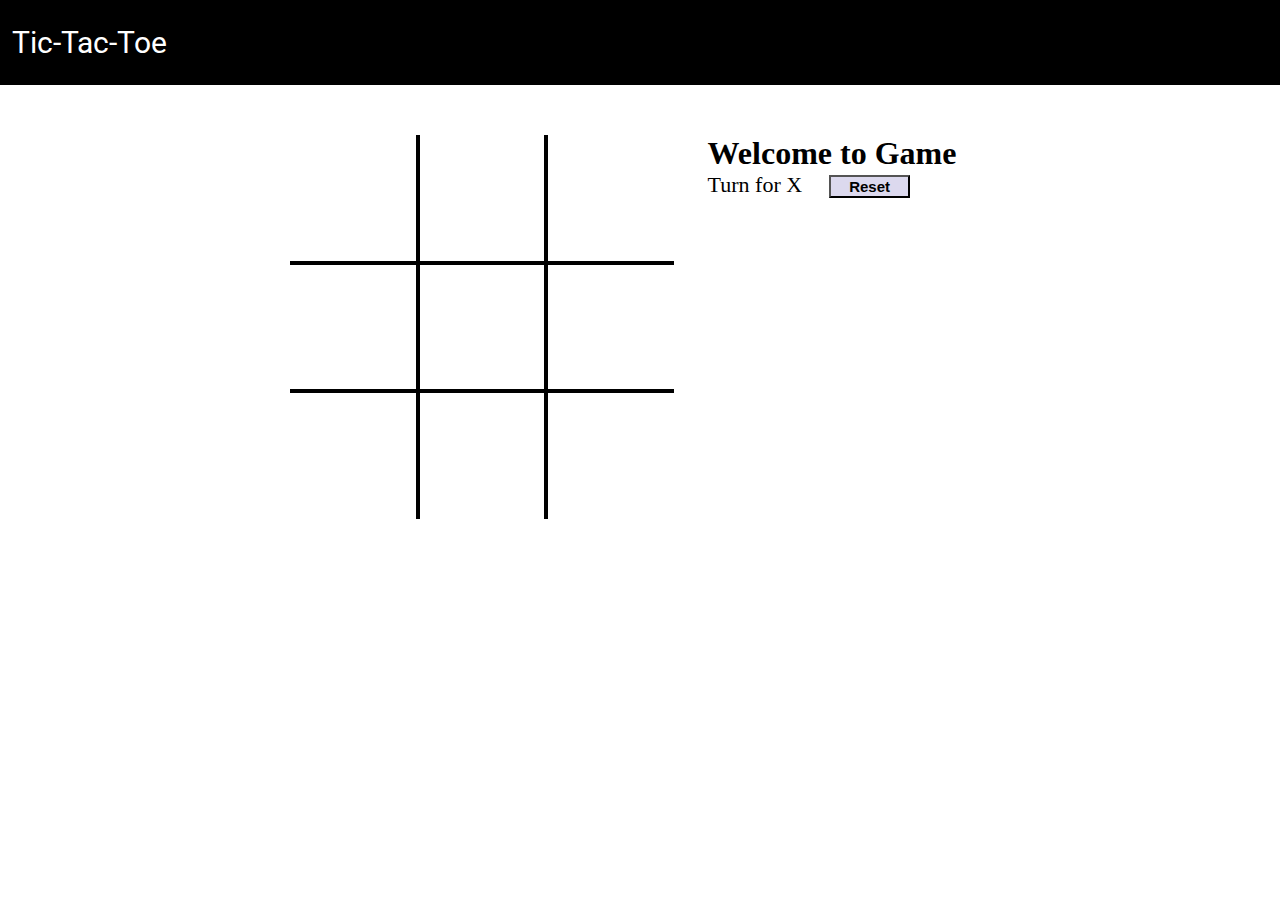
==== index.html @ 968aadf8 "First Commit" ====
<!DOCTYPE html>
<html lang="en">
<head>
    <meta charset="UTF-8">
    <meta name="viewport" content="width=device-width, initial-scale=1.0">
    <title>Tic Tac Toe</title>
    <link rel="StyleSheet" href="style.css">
</head>
<body>
    <nav>
        <ul>
            <li>Tic-Tac-Toe</li>
        </ul>
    </nav>

    <div class="gameContainer">
        <div class="container">
            <div class="line"></div>
            <div class="box bt-0 bl-0"><span class="boxText"></span></div>
            <div class="box bt-0"><span class="boxText"></span></div>
            <div class="box bt-0 br-0"><span class="boxText"></span></div>
            <div class="box bl-0"><span class="boxText"></span></div>
            <div class="box"><span class="boxText"></span></div>
            <div class="box br-0"><span class="boxText"></span></div>
            <div class="box bb-0 bl-0"><span class="boxText"></span></div>
            <div class="box bb-0"><span class="boxText"></span></div>
            <div class="box bb-0 br-0"><span class="boxText"></span></div>
        </div>
        <div class="gameInfo">
            <h1>Welcome to Game</h1>
            <div>
                <span class="info">Turn for X</span>
                <button id="reset" onclick="">Reset</button>
            </div>
            <div class="imagebox">
                <img src="winner.gif" alt="">
            </div>
        </div>
    </div>
    <script src="game.js"></script>
</body>
</html>
---- style.css ----
@import url("https://fonts.googleapis.com/css2?family=Playfair+Display:ital,wght@0,500;1,400&family=Roboto&display=swap");

* {
  margin: 0;
  padding: 0;
}

nav ul {
  list-style-type: none;
}

nav {
  background-color: black;
  color: white;
  height: 85px;
  font-size: 30px;
  display: flex;
  align-items: center;
  padding: 0 12px;
  font-family: "Playfair Display", serif;
  font-family: "Roboto", sans-serif;
}

.gameContainer {
  /* background-color: aqua; */
  display: flex;
  justify-content: center;
  margin-top: 50px;
}

.container {
  display: grid;
  position: relative;
  grid-template-rows: repeat(3, 10vw);
  grid-template-columns: repeat(3, 10vw);
  font-family: system-ui, -apple-system, BlinkMacSystemFont, "Segoe UI", Roboto,
    Oxygen, Ubuntu, Cantarell, "Open Sans", "Helvetica Neue", sans-serif;
}

.box{
 border: 2px solid black;  
 font-size: 7vw; 
 cursor: pointer;
 display:flex ;
 justify-content: center;
 align-items: center;
}

.box:hover{
    background-color: rgb(236, 247, 243);
   }

   .gameInfo{
    padding: 0 34px;
   }
   .imagebox img
{
    width: 0;
    transition: width 1s ease-in-out;
}

.br-0{
    border-right: 0;
}

.bl-0{
    border-left: 0;
}

.bt-0{
    border-top: 0;
}

.bb-0{
    border-bottom: 0;
}

#reset{
    margin:0 23px;
    padding:1px 18px;
    background: rgb(220, 217, 238);
    border-radius: 0px;
    cursor: pointer;
    font-family: sans-serif;
    font-size: 15px;
    font-weight: bold;
}

#reset:hover{
    background: rgb(202, 197, 224);
}

.line{
    background-color: black;
    width: 0;
    height: 3px;
    position: absolute;
    transition: width 1s ease-in-out;
    background-color: rgb(52, 52, 161);

}

.info{
    font-size: 22px;
}

@media screen and (max-width: 550px)
{
#contents{
    width:90%
}
.gameContainer{
    flex-wrap: wrap;
}
.gameInfo{
    margin-top: 30px;
}
.container{
    grid-template-columns: repeat(3,16vw);
    grid-template-rows: repeat(3,16vw);
}
.info{
    font-size: 25px;
}
}
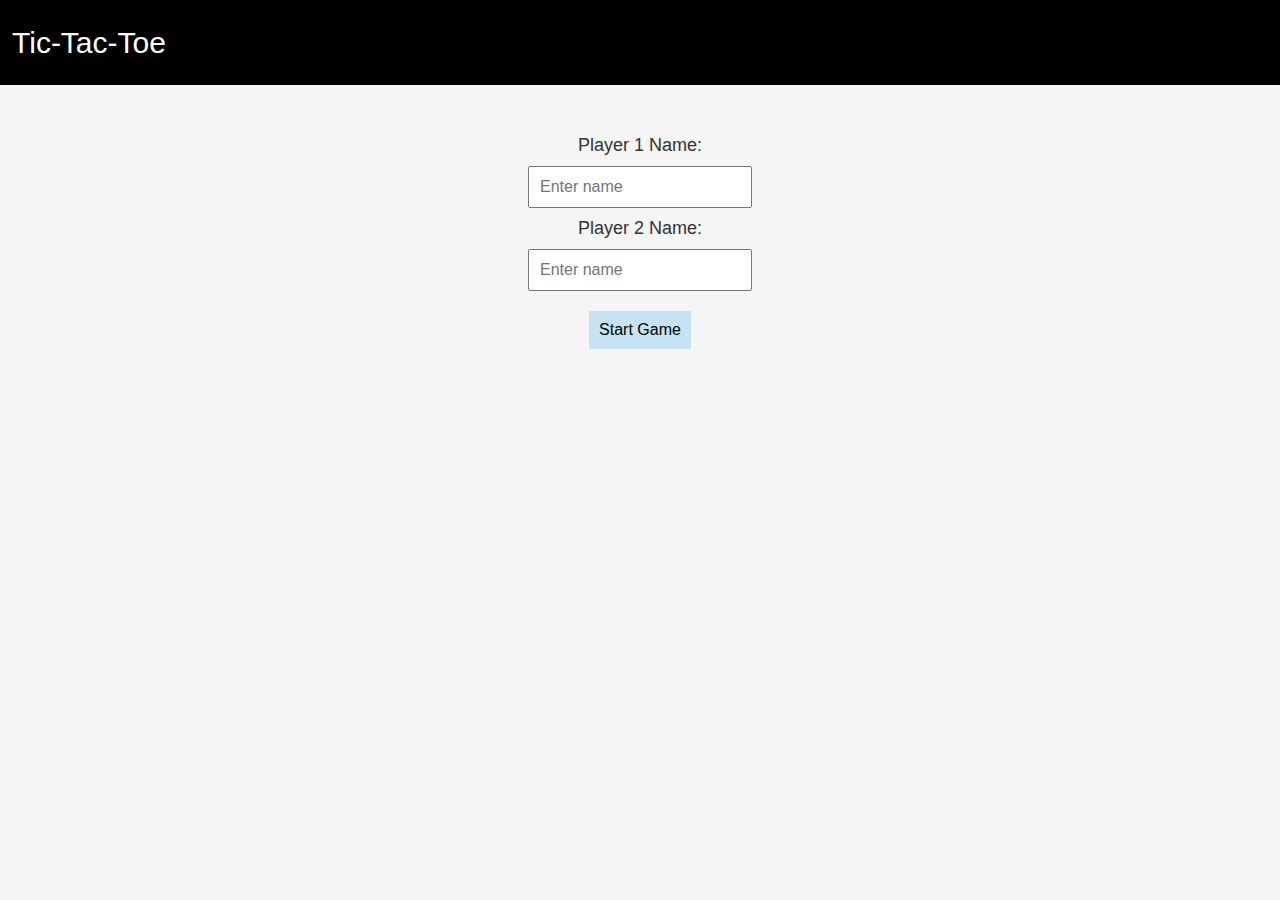
==== commit ab5b6147: "Player Name Added" ====
--- a/index.html
+++ b/index.html
@@ -4,7 +4,8 @@
     <meta charset="UTF-8">
     <meta name="viewport" content="width=device-width, initial-scale=1.0">
     <title>Tic Tac Toe</title>
-    <link rel="StyleSheet" href="style.css">
+    <link rel="StyleSheet" href="index.css">
+
 </head>
 <body>
     <nav>
@@ -13,30 +14,29 @@
         </ul>
     </nav>
 
-    <div class="gameContainer">
-        <div class="container">
-            <div class="line"></div>
-            <div class="box bt-0 bl-0"><span class="boxText"></span></div>
-            <div class="box bt-0"><span class="boxText"></span></div>
-            <div class="box bt-0 br-0"><span class="boxText"></span></div>
-            <div class="box bl-0"><span class="boxText"></span></div>
-            <div class="box"><span class="boxText"></span></div>
-            <div class="box br-0"><span class="boxText"></span></div>
-            <div class="box bb-0 bl-0"><span class="boxText"></span></div>
-            <div class="box bb-0"><span class="boxText"></span></div>
-            <div class="box bb-0 br-0"><span class="boxText"></span></div>
-        </div>
-        <div class="gameInfo">
-            <h1>Welcome to Game</h1>
-            <div>
-                <span class="info">Turn for X</span>
-                <button id="reset" onclick="">Reset</button>
-            </div>
-            <div class="imagebox">
-                <img src="winner.gif" alt="">
-            </div>
-        </div>
+    <div id="container">
+        <label for="player1">Player 1 Name:</label>
+        <input type="text" id="player1" placeholder="Enter name" required>
+
+        <label for="player2">Player 2 Name:</label>
+        <input type="text" id="player2" placeholder="Enter name" required>
+
+        <br>
+
+        <button id="startButton" onclick="startGame()">Start Game</a></button>
     </div>
-    <script src="game.js"></script>
+    <script>
+        function startGame() {
+            let player1Name = document.getElementById('player1').value;
+            let player2Name = document.getElementById('player2').value;
+        
+            if (player1Name.trim() === '' || player2Name.trim() === '') {
+                alert('Please enter names for both players.');
+            } else {
+                // Redirect to the Tic Tac Toe game page only if both player names are entered
+                window.location.href = 'mainGame.html';
+            }
+        }
+    </script>
 </body>
-</html>+</html>
--- a/index.css
+++ b/index.css
@@ -0,0 +1,56 @@
+body {
+    font-family: Arial, sans-serif;
+    margin: 0;
+    padding: 0;
+    box-sizing: border-box;
+    background-color: #f5f5f5;
+}
+header {
+    background-color: #333;
+    color: white;
+    text-align: center;
+    padding: 1em;
+}
+nav ul {
+    list-style-type: none;
+    margin: 0;
+    padding: 0;
+}
+nav {
+    background-color: black;
+    color: white;
+    height: 85px;
+    font-size: 30px;
+    display: flex;
+    align-items: center;
+    padding: 0 12px;
+    font-family: "Playfair Display", serif;
+    font-family: "Roboto", sans-serif;
+}
+#container {
+    margin-top: 50px;
+    text-align: center;
+}
+label {
+    display: block;
+    margin: 10px;
+    font-size: 18px;
+    color: #333;
+}
+input {
+    padding: 10px;
+    font-size: 16px;
+    width: 200px;
+}
+#startButton {
+    padding: 10px;
+    font-size: 16px;
+    cursor: pointer;
+    background-color: #c6e3f3;
+    color: black;
+    border: none;
+    margin-top: 20px;
+}
+#startButton:hover {
+    background-color: rgb(204, 247, 206);
+}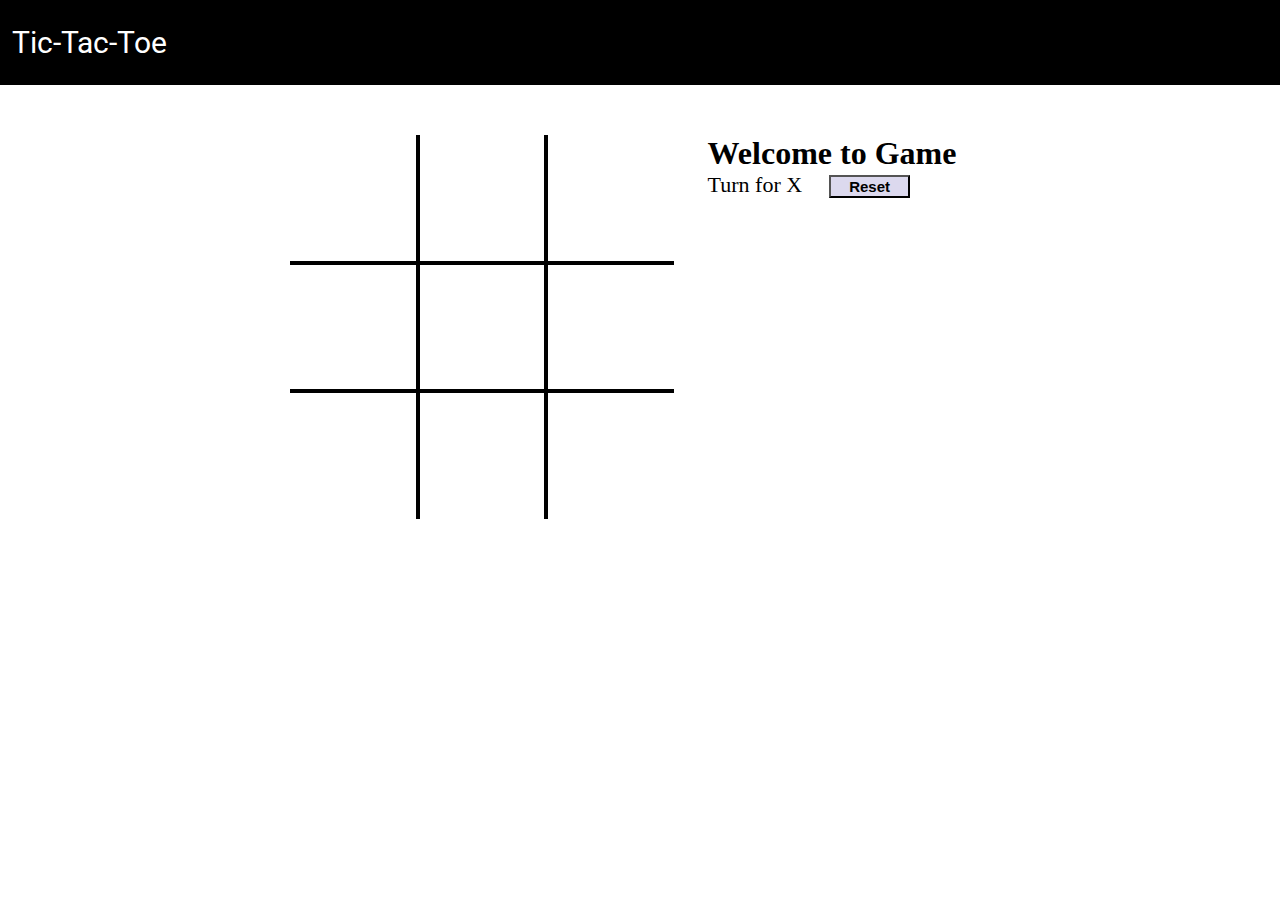
==== commit be081553: "Maintained Code Flow" ====
--- a/index.html
+++ b/index.html
@@ -4,8 +4,7 @@
     <meta charset="UTF-8">
     <meta name="viewport" content="width=device-width, initial-scale=1.0">
     <title>Tic Tac Toe</title>
-    <link rel="StyleSheet" href="index.css">
-
+    <link rel="StyleSheet" href="style.css">
 </head>
 <body>
     <nav>
@@ -14,29 +13,30 @@
         </ul>
     </nav>
 
-    <div id="container">
-        <label for="player1">Player 1 Name:</label>
-        <input type="text" id="player1" placeholder="Enter name" required>
-
-        <label for="player2">Player 2 Name:</label>
-        <input type="text" id="player2" placeholder="Enter name" required>
-
-        <br>
-
-        <button id="startButton" onclick="startGame()">Start Game</a></button>
+    <div class="gameContainer">
+        <div class="container">
+            <div class="line"></div>
+            <div class="box bt-0 bl-0"><span class="boxText"></span></div>
+            <div class="box bt-0"><span class="boxText"></span></div>
+            <div class="box bt-0 br-0"><span class="boxText"></span></div>
+            <div class="box bl-0"><span class="boxText"></span></div>
+            <div class="box"><span class="boxText"></span></div>
+            <div class="box br-0"><span class="boxText"></span></div>
+            <div class="box bb-0 bl-0"><span class="boxText"></span></div>
+            <div class="box bb-0"><span class="boxText"></span></div>
+            <div class="box bb-0 br-0"><span class="boxText"></span></div>
+        </div>
+        <div class="gameInfo">
+            <h1>Welcome to Game</h1>
+            <div>
+                <span class="info">Turn for X</span>
+                <button id="reset" onclick="">Reset</button>
+            </div>
+            <div class="imagebox">
+                <img src="winner.gif" alt="">
+            </div>
+        </div>
     </div>
-    <script>
-        function startGame() {
-            let player1Name = document.getElementById('player1').value;
-            let player2Name = document.getElementById('player2').value;
-        
-            if (player1Name.trim() === '' || player2Name.trim() === '') {
-                alert('Please enter names for both players.');
-            } else {
-                // Redirect to the Tic Tac Toe game page only if both player names are entered
-                window.location.href = 'mainGame.html';
-            }
-        }
-    </script>
+    <script src="game.js"></script>
 </body>
-</html>
+</html>--- a/style.css
+++ b/style.css
@@ -0,0 +1,125 @@
+@import url("https://fonts.googleapis.com/css2?family=Playfair+Display:ital,wght@0,500;1,400&family=Roboto&display=swap");
+
+* {
+  margin: 0;
+  padding: 0;
+}
+
+nav ul {
+  list-style-type: none;
+}
+
+nav {
+  background-color: black;
+  color: white;
+  height: 85px;
+  font-size: 30px;
+  display: flex;
+  align-items: center;
+  padding: 0 12px;
+  font-family: "Playfair Display", serif;
+  font-family: "Roboto", sans-serif;
+}
+
+.gameContainer {
+  /* background-color: aqua; */
+  display: flex;
+  justify-content: center;
+  margin-top: 50px;
+}
+
+.container {
+  display: grid;
+  position: relative;
+  grid-template-rows: repeat(3, 10vw);
+  grid-template-columns: repeat(3, 10vw);
+  font-family: system-ui, -apple-system, BlinkMacSystemFont, "Segoe UI", Roboto,
+    Oxygen, Ubuntu, Cantarell, "Open Sans", "Helvetica Neue", sans-serif;
+}
+
+.box{
+ border: 2px solid black;  
+ font-size: 7vw; 
+ cursor: pointer;
+ display:flex ;
+ justify-content: center;
+ align-items: center;
+}
+
+.box:hover{
+    background-color: rgb(236, 247, 243);
+   }
+
+   .gameInfo{
+    padding: 0 34px;
+   }
+   .imagebox img
+{
+    width: 0;
+    transition: width 1s ease-in-out;
+}
+
+.br-0{
+    border-right: 0;
+}
+
+.bl-0{
+    border-left: 0;
+}
+
+.bt-0{
+    border-top: 0;
+}
+
+.bb-0{
+    border-bottom: 0;
+}
+
+#reset{
+    margin:0 23px;
+    padding:1px 18px;
+    background: rgb(220, 217, 238);
+    border-radius: 0px;
+    cursor: pointer;
+    font-family: sans-serif;
+    font-size: 15px;
+    font-weight: bold;
+}
+
+#reset:hover{
+    background: rgb(202, 197, 224);
+}
+
+.line{
+    background-color: black;
+    width: 0;
+    height: 3px;
+    position: absolute;
+    transition: width 1s ease-in-out;
+    background-color: rgb(52, 52, 161);
+
+}
+
+.info{
+    font-size: 22px;
+}
+
+@media screen and (max-width: 550px)
+{
+#contents{
+    width:90%
+}
+.gameContainer{
+    flex-wrap: wrap;
+}
+.gameInfo{
+    margin-top: 30px;
+}
+.container{
+    grid-template-columns: repeat(3,16vw);
+    grid-template-rows: repeat(3,16vw);
+}
+.info{
+    font-size: 25px;
+}
+}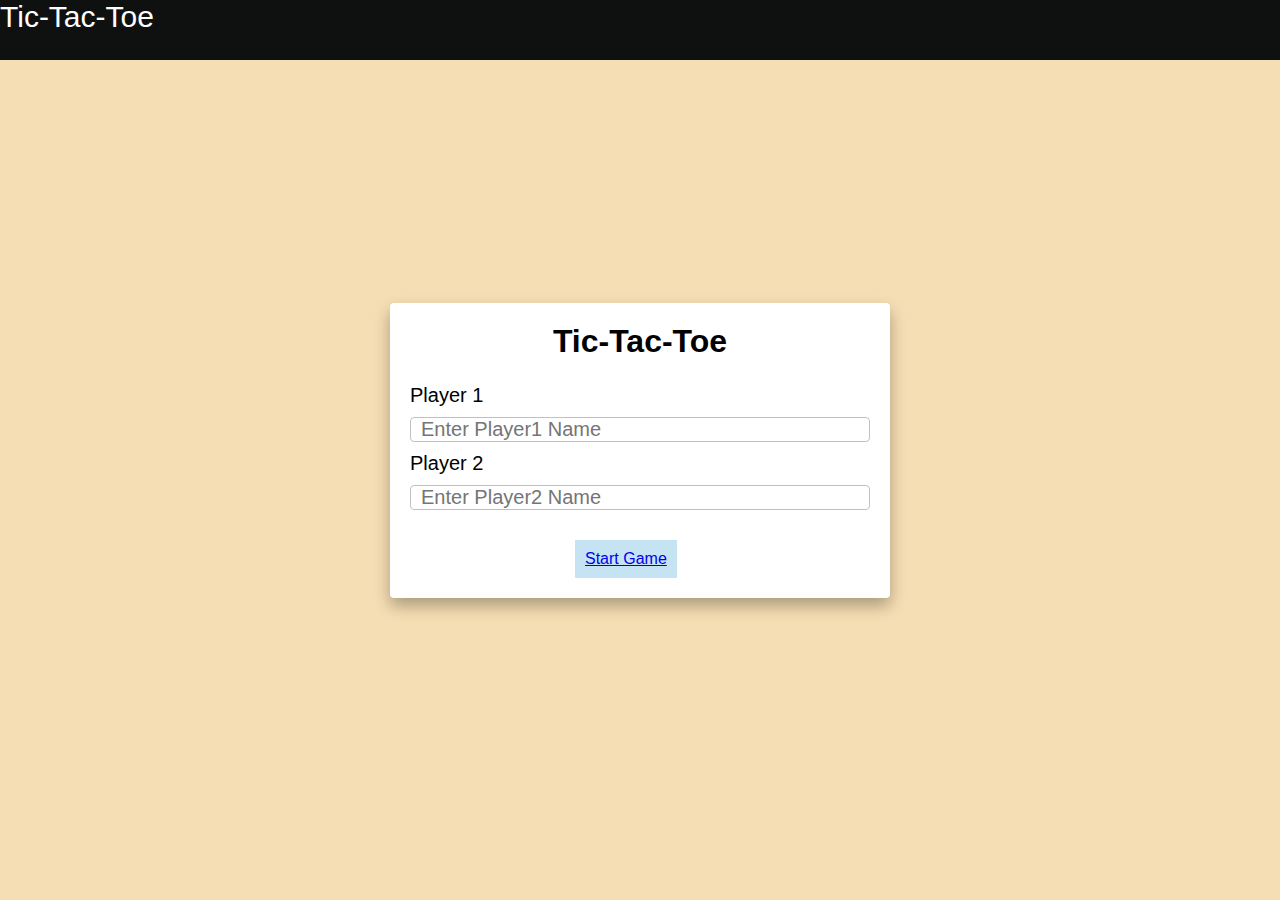
==== commit b1096798: "Final Changes in MainGame and Player Name Entry" ====
--- a/index.html
+++ b/index.html
@@ -1,42 +1,49 @@
 <!DOCTYPE html>
 <html lang="en">
+
 <head>
     <meta charset="UTF-8">
     <meta name="viewport" content="width=device-width, initial-scale=1.0">
     <title>Tic Tac Toe</title>
-    <link rel="StyleSheet" href="style.css">
+    <link rel="StyleSheet" href="index.css">
 </head>
+
 <body>
     <nav>
         <ul>
             <li>Tic-Tac-Toe</li>
         </ul>
     </nav>
+    <div class="container">
+        <form action="">
+            <h1>Tic-Tac-Toe</h1>
+            <div class="form-group">
+                <label for="player1">Player 1</label>
+                <input type="text" id="player1" class="form-control" name="player1" placeholder="Enter Player1 Name">
+            </div>
+            <div class="form-group">
+                <label for="player2">Player 2</label>
+                <input type="text" id="player2" class="form-control" name="player2" placeholder="Enter Player2 Name">
+            </div>
+            <button id="startButton" class="btn"><a href="mainGame.html"><label> Start Game</label></a></button>
+        </form>
+    </div>
+    
+        <script>
+            document.addEventListener("DOMContentLoaded", function () {
+                var startButton = document.getElementById("startButton");
+        
+                startButton.addEventListener("click", function (event) {
+                    var player1Input = document.getElementById("player1");
+                    var player2Input = document.getElementById("player2");
+        
+                    if (player1Input.value.trim() === "" || player2Input.value.trim() === "") {
+                        alert("Please enter names for both players before starting the game.");
+                        event.preventDefault(); // Prevent the form from being submitted
+                    }
+                });
+            });
+        </script>
+    </body>
 
-    <div class="gameContainer">
-        <div class="container">
-            <div class="line"></div>
-            <div class="box bt-0 bl-0"><span class="boxText"></span></div>
-            <div class="box bt-0"><span class="boxText"></span></div>
-            <div class="box bt-0 br-0"><span class="boxText"></span></div>
-            <div class="box bl-0"><span class="boxText"></span></div>
-            <div class="box"><span class="boxText"></span></div>
-            <div class="box br-0"><span class="boxText"></span></div>
-            <div class="box bb-0 bl-0"><span class="boxText"></span></div>
-            <div class="box bb-0"><span class="boxText"></span></div>
-            <div class="box bb-0 br-0"><span class="boxText"></span></div>
-        </div>
-        <div class="gameInfo">
-            <h1>Welcome to Game</h1>
-            <div>
-                <span class="info">Turn for X</span>
-                <button id="reset" onclick="">Reset</button>
-            </div>
-            <div class="imagebox">
-                <img src="winner.gif" alt="">
-            </div>
-        </div>
-    </div>
-    <script src="game.js"></script>
-</body>
 </html>--- a/index.css
+++ b/index.css
@@ -0,0 +1,76 @@
+*{
+    margin: 0;
+    padding: 0;
+    box-sizing: border-box;
+}
+body{
+    min-height: 100vh;
+    background: wheat;
+    display: flex;
+    font-family: 'Roboto', sans-serif;
+}
+.container{
+    margin:auto;
+    width: 500px;
+    max-width: 90%;
+}
+.container form{
+    width: 100%;
+    height: 100%;
+    padding: 20px;
+    background: white;
+    border-radius: 4px;
+    box-shadow: 0 8px 16px rgba(0,0,0,0.3);
+}
+#player1,#player2{
+    font-size: 20px;
+}
+.container form h1{
+    text-align: center;
+    margin-bottom: 24px;
+
+}
+.form-group{
+    font-size: 20px;
+}
+.container form .form-control{
+    width: 100%;
+    height: 100%;
+    background: white;
+    border-radius: 4px;
+    border:1px solid silver ;
+    margin: 10px 0 10px 0;
+    padding: 0 10px;
+}
+nav ul {
+    list-style-type: none;
+    margin: 0;
+    padding: 0;
+}
+nav {
+    background-color: #0f1111;
+    position: fixed;
+    top: 0px;
+    width: 100%;
+    height: 60px;
+    opacity: 1;
+    z-index: 0;
+    color: white; 
+    font-size: 30px;
+    font-family: "Playfair Display", serif;
+    font-family: "Roboto", sans-serif;
+}
+
+#startButton {
+    padding: 10px;
+    font-size: 16px;
+    cursor: pointer;
+    background-color: #c6e3f3;
+    color: black;
+    border: none;
+    margin-top: 20px;
+    margin-left: 165px;
+}
+#startButton:hover {
+    background-color: rgb(204, 247, 206);
+}
